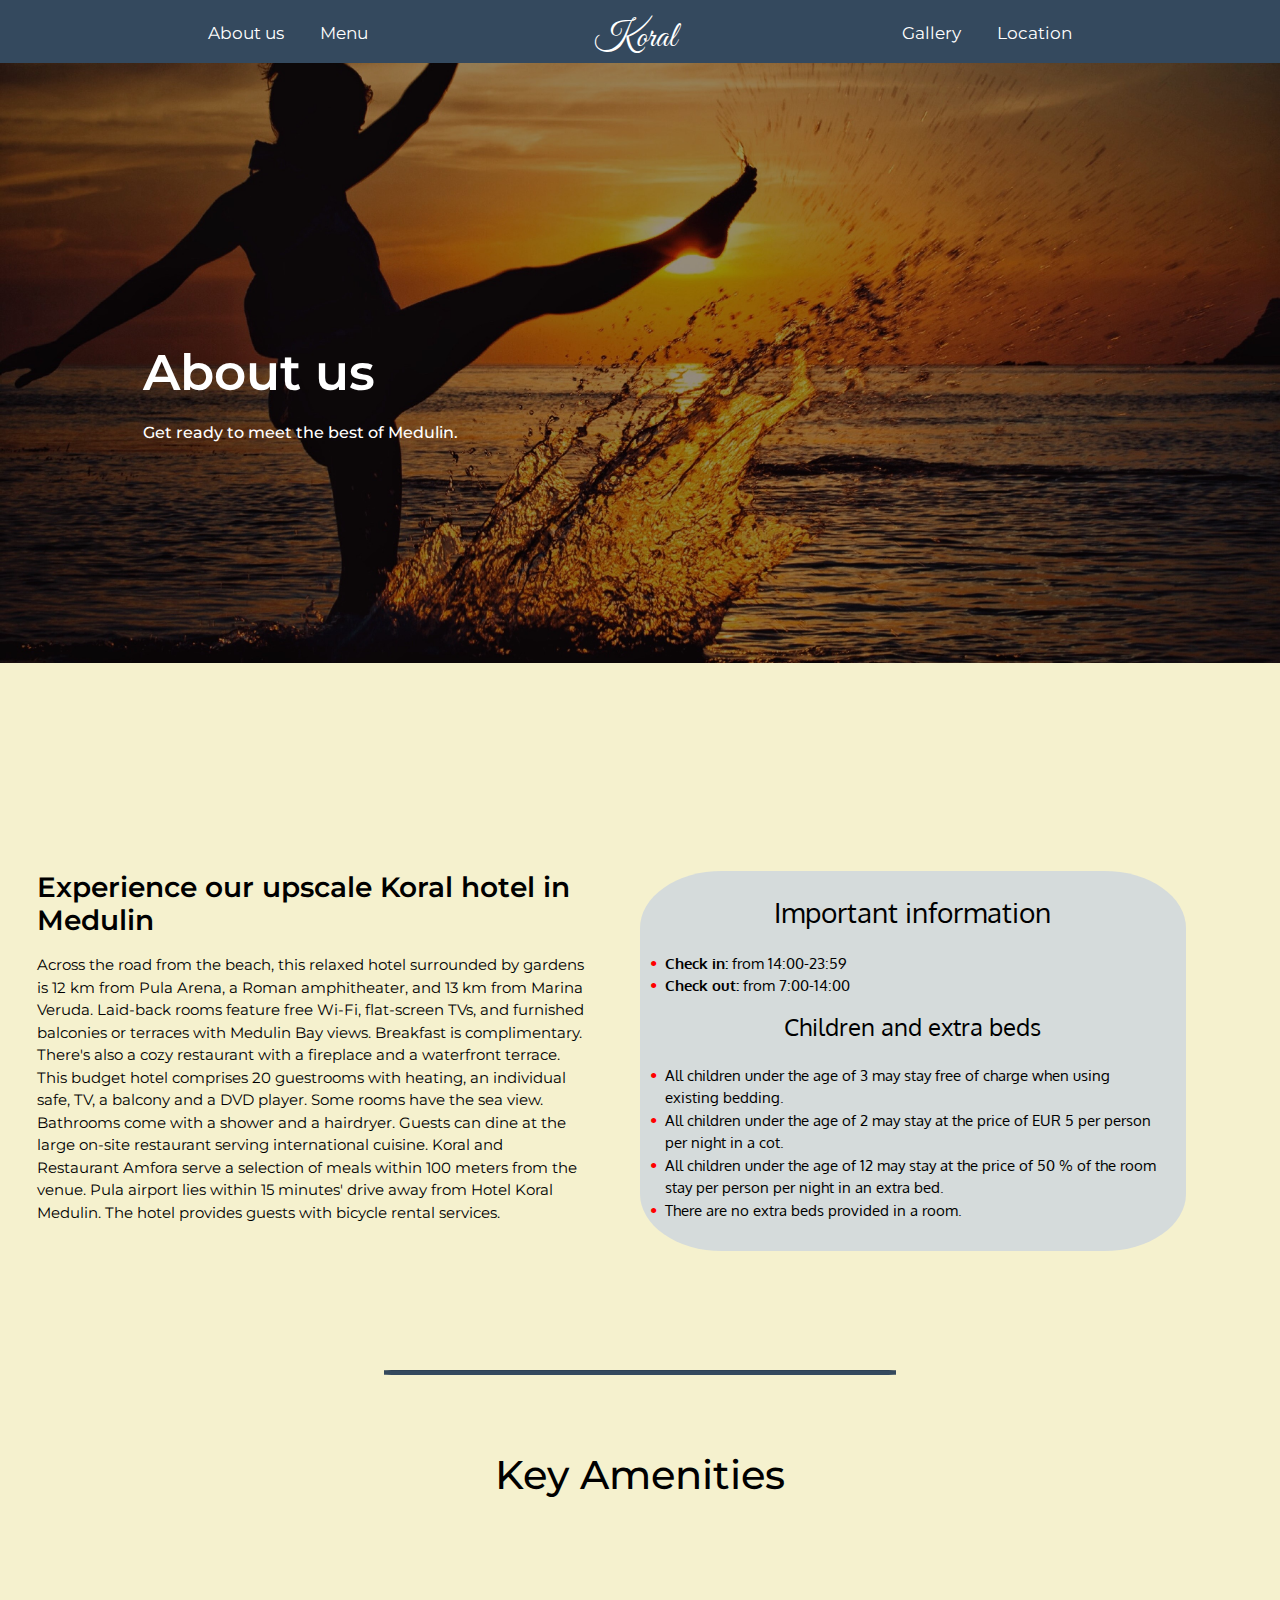
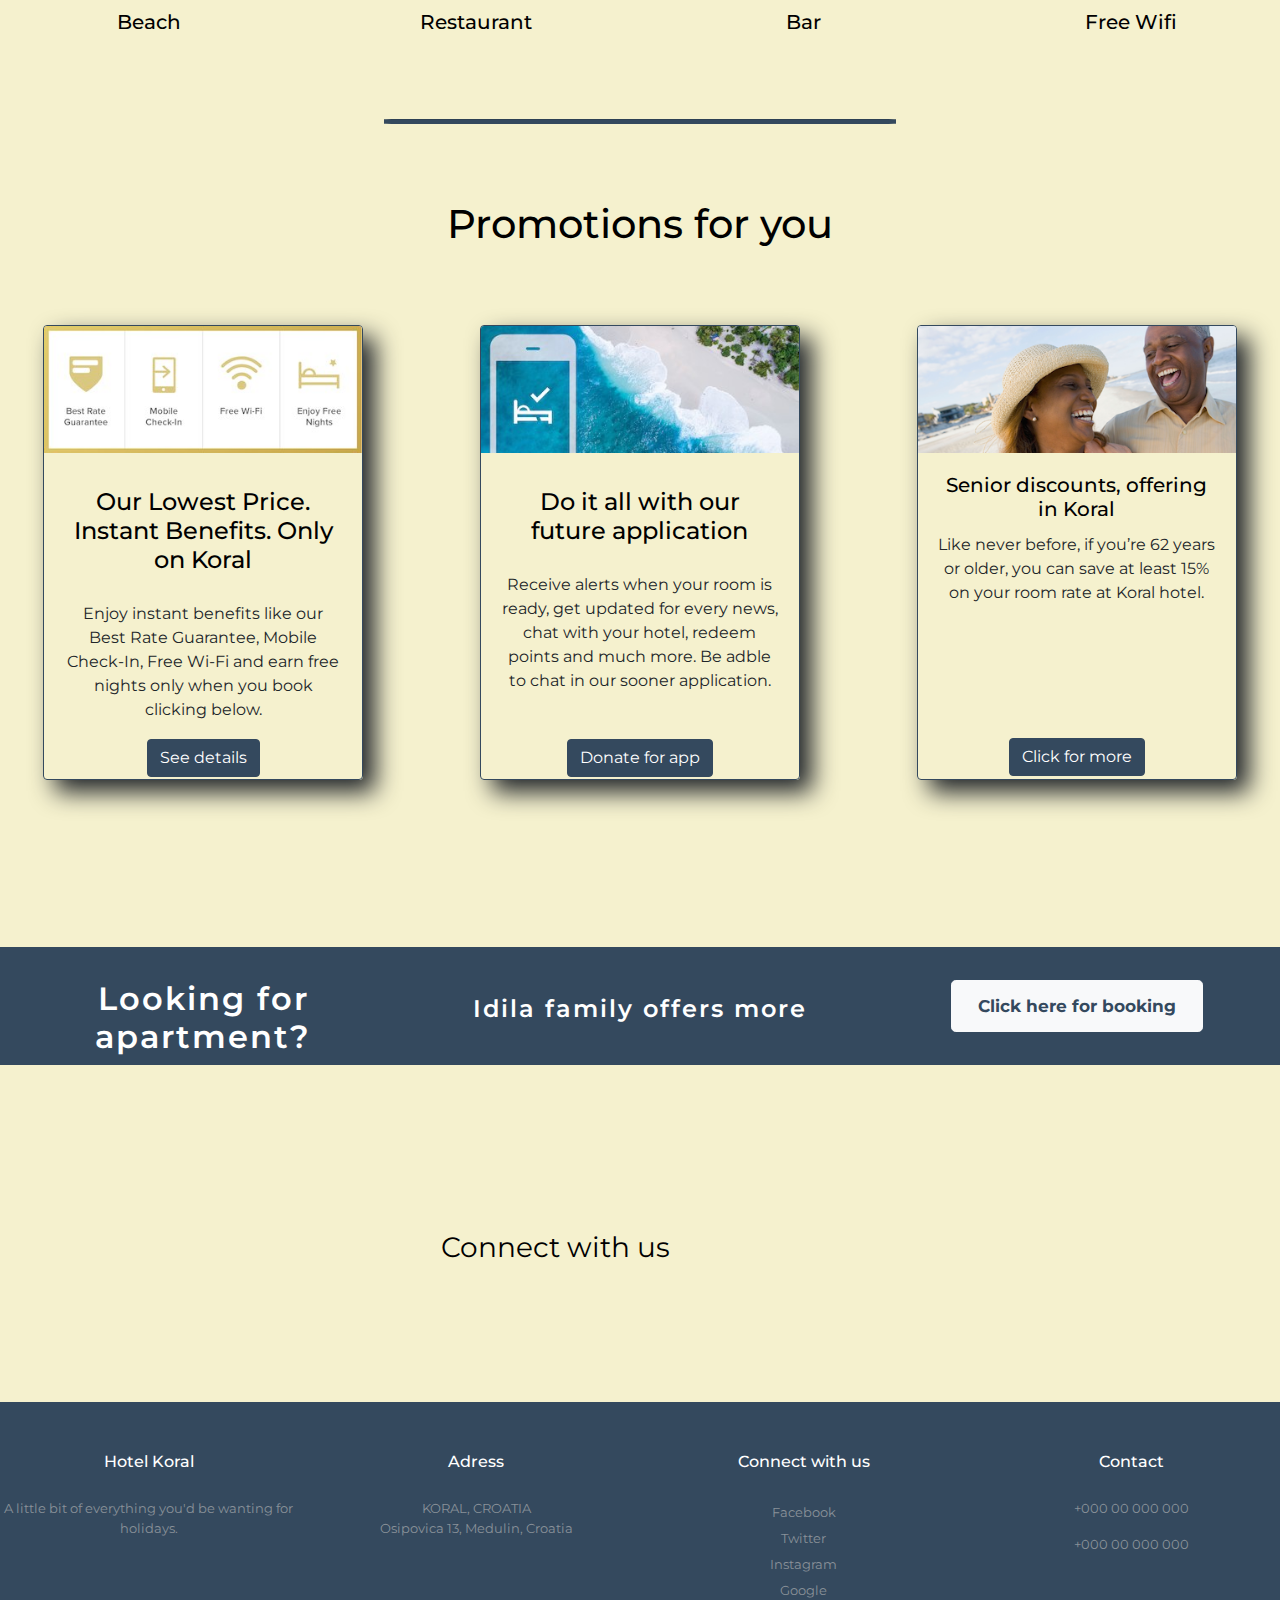
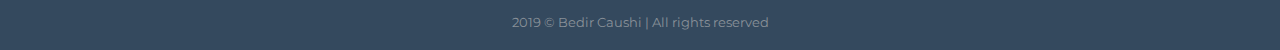
==== aboutus.html @ 865e2864 "Hotel Koral Added" ====
<!DOCTYPE html>
<html lang="en" dir="ltr">

<head>
  <meta charset="utf-8">
  <title>Koral</title>
  <!-- Addind css, js and bootstrap links -->
  <script src="https://ajax.googleapis.com/ajax/libs/jquery/3.1.1/jquery.min.js"></script>
  <link rel="stylesheet" type="text/css" href="bootstrap/css/bootstrap.min.css" />
  <!-- My style.css -->
  <link rel="stylesheet" type="text/css" href="css/style.css" />
  <script src="bootstrap/js/bootstrap.min.js"></script>
  <script src="js/script.js"></script>
  <!-- Add icon library -->
  <link rel="stylesheet" href="https://use.fontawesome.com/releases/v5.6.1/css/all.css" integrity="sha384-gfdkjb5BdAXd+lj+gudLWI+BXq4IuLW5IT+brZEZsLFm++aCMlF1V92rMkPaX4PP" crossorigin="anonymous">

  <!-- Adding fonts -->
  <link href="https://fonts.googleapis.com/css?family=Great+Vibes|Libre+Baskerville|Montserrat|Oxygen|Roboto" rel="stylesheet">
</head>

<body>
  <!-- Navigation bar -->
  <section id="navbar">
    <nav class="navbar navbar-expand-lg">
      <p class="display">Menu</p>
      <button class=" navbar-light bg-light navbar-toggler" type="button" data-toggle="collapse" data-target="#navbarNav" aria-controls="navbarNav" aria-expanded="false" aria-label="Toggle navigation">
        <span class="navbar-toggler-icon"></span>
      </button>
      <div class="collapse navbar-collapse" id="navbarNav">
        <ul class="navbar-nav">
          <li class="nav-item">
            <a class="nav-link" href="aboutus.html">About us <span class="sr-only">(current)</span></a>
          </li>
          <li class="nav-item">
            <a class="nav-link" href="#">Menu</a>
          </li>
          <li class="nav-item active">
            <a class="nav-link Koral-link" href="index.html">Koral</a>
          </li>
          <li class="nav-item">
            <a class="nav-link " href="#">Gallery</a>
          </li>
          <li class="nav-item">
            <a class="nav-link " href="#">Location</a>
          </li>
        </ul>
      </div>
    </nav>
  </section>

  <section id="bg">
    <div class="bg-aboutus ">
      <!-- <img class="bg-aboutus"src="images/aboutus.jpg" alt="sea sand"> -->
      <div class="container text-aboutus">
        <h1 class="header-aboutus">About us</h1>
        <h6>Get ready to meet the best of Medulin.</h6>
      </div>
    </div>
  </section>

  <section id="hotel-details">
    <div class="row">
      <div class="content-details  col-lg-6">
        <h3 class="header-content-details">Experience our upscale Koral hotel in Medulin</h3>
        <p>Across the road from the beach, this relaxed hotel surrounded by gardens is 12 km from Pula Arena,
          a Roman amphitheater, and 13 km from Marina Veruda. Laid-back rooms feature free Wi-Fi, flat-screen TVs,
          and furnished balconies or terraces with Medulin Bay views. Breakfast is complimentary. There's also a
          cozy restaurant with a fireplace and a waterfront terrace.<br>This budget hotel comprises 20 guestrooms with heating, an individual safe, TV, a balcony and a DVD player. Some rooms
          have the sea view. Bathrooms come with a shower and a hairdryer. Guests can dine at the large on-site restaurant serving international cuisine. Koral and Restaurant Amfora serve a selection of meals within 100 meters from the venue.
          Pula airport lies within 15 minutes' drive away from Hotel Koral Medulin.
          The hotel provides guests with bicycle rental services.
        </p>
      </div>
      <div class="imp-info col-lg-5 col-sm-10">
        <div class="content-imp-info">
          <h3>Important information</h3>
          <ul class="align-left">
            <li><b>Check in: </b>from 14:00-23:59</li>
            <li><b>Check out: </b>from 7:00-14:00</li>
          </ul>
          <h4>Children and extra beds</h4>
          <ul class="align-left">
            <li>All children under the age of 3 may stay free of charge when using existing bedding.</li>
            <li>All children under the age of 2 may stay at the price of EUR 5 per person per night in a cot.</li>
            <li>All children under the age of 12 may stay at the price of 50 % of the room stay per person per night in an extra bed.</li>
            <li>There are no extra beds provided in a room.</li>
          </ul>
        </div>
      </div>
    </div>
  </section>

  <hr>
  <section id="amenities">
    <div class="key-amenities">
      <h1 class="header-key-amenities">Key Amenities</h1>
      <div class="row symbol-amenities">
        <div class="col-lg-3 col-sm-6">
          <i class="fas fa-umbrella-beach"></i>
          <h5>Beach</h5>
        </div>
        <div class="col-lg-3 col-sm-6">
          <i class="fas fa-utensils"></i>
          <h5>Restaurant</h5>
        </div>
        <div class="col-lg-3 col-sm-6">
          <i class="fas fa-glass-martini"></i>
          <h5>Bar</h5>
        </div>
        <div class="col-lg-3 col-sm-6">
          <i class="fas fa-wifi"></i>
          <h5>Free Wifi</h5>
        </div>
      </div>
    </div>
  </section>

  <hr>
  <section id="cards">
    <h1 class="header-cards">Promotions for you</h1>
    <div class="row cards">
      <div class="card" style="width: 20rem;">
        <img src="images/Banner_Facilities.jpg" class="card-img-top" alt="...">
        <div class="card-body">
          <h4 class="card-title">Our Lowest Price. Instant Benefits. Only on Koral</h4>
          <p class="card-text">Enjoy instant benefits like our Best Rate Guarantee, Mobile Check-In, Free Wi-Fi and earn free nights only when you book clicking below.</p>
          <a href="https://www.tripadvisor.co.za/Hotel_Review-g608707-d668402-Reviews-Hotel_Koral-Medulin_Istria.html" target="_blank" class="btn-card btn-card1 btn btn-primary">See details</a>
        </div>
      </div>
      <div class="card" style="width: 20rem;">
        <img src="images/Mobile_app_banner.jpg" class="card-img-top" alt="...">
        <div class="card-body">
          <h4 class="card-title">Do it all with our future application</h4>
          <p class="card-text">Receive alerts when your room is ready, get updated for every news, chat with your hotel, redeem points and much more. Be adble to chat in our sooner application.</p>
          <a href="https://silkroadbank.com.mk/" target="_blank" class="btn-card  btn-card2 btn btn-primary">Donate for app</a>
        </div>
      </div>
      <div class="card" style="width: 20rem;">
        <img src="images/sr_discount.png" class="card-img-top" alt="...">
        <div class="card-body">
          <h5 class="card-title">Senior discounts, offering in Koral</h5>
          <p class="card-text">Like never before, if you’re 62 years or older, you can save at least 15% on your room rate at Koral hotel.</p>
          <a href="mailto:caushibedir0@gmail.com?Subject=Senior%20Discounts%20information" target="_top" class="btn-card btn-card3 btn btn-primary">Click for more</a>
        </div>
      </div>
    </div>
  </section>


  <section id="apartments">
    <div class="aprt row">
      <h2 class="header-aprt col-lg-4 col-md-6 col-sm-12">Looking for apartment?</h2>
      <h4 class="header-aprt header-aprt2 col-lg-4 col-md-6 col-sm-12">Idila family offers more</h4>
      <button type="button" class="btn-aprt btn btn-light btn-lg "><a href="https://www.booking.com/hotel/hr/apartmans-idola.en-gb.html?aid=318615;label=New_English_EN_MK_27034588345-jY5cNfgVFZDJ51Z5MjPeywS112436922025%3Apl%3Ata%3Ap1%3Ap2%3Aac%3Aap1t1%3Aneg%3Afi2136198519%3Atiaud-146342137030%3Adsa-303472602395%3Alp9075766%3Ali%3Adec%3Adm;sid=7c6acc72ecff248f17c25b5b63b154c4;dest_id=-88846;dest_type=city;dist=0;hapos=1;hpos=1;room1=A%2CA;sb_price_type=total;sr_order=popularity;srepoch=1547555647;srpvid=ca76585fb890007f;type=total;ucfs=1&#hotelTmpl"
          target="_blank">Click here for booking</a></button>
    </div>
  </section>

  <section id="connect">
    <div class="connect-content ">
      <h3 class="connect-header">Connect with us</h3>
      <a href="https://www.facebook.com/thebedirr" target="_blank"><i class="fab fa-facebook-square sm-icon"></i></a>
      <a href="https://twitter.com/thebedirr" target="_blank"><i class="fab fa-twitter sm-icon"></i></a>
      <a href="https://www.instagram.com/bedircaushi/?hl=en"target="_blank"><i class="fab fa-instagram sm-icon"></i></a>
      <a href="https://plus.google.com/u/0/117963881781487166513"target="_blank"><i class="fab fa-google sm-icon"></i></a>
      </div>
  </section>

  <section id="footer">
    <div class="row footer">
      <div class="col-lg-3 col-md-6">
        <h6>Hotel Koral</h6>
        <p>A little bit of everything you'd be wanting for holidays.</p>
      </div>
      <div class="col-lg-3 col-md-6">
        <h6>Adress</h6>
        <p>KORAL, CROATIA <br>Osipovica 13, Medulin, Croatia</p>
      </div>
      <div class="col-lg-3 col-md-6">
        <h6>Connect with us</h6>
        <ul>
          <li><a href="https://www.facebook.com/thebedirr" target="_blank"><i class="fab fa-facebook-square "></i> Facebook</a></li>
          <li><a href="https://twitter.com/thebedirr" target="_blank"><i class="fab fa-twitter "></i> Twitter</a></li>
          <li><a href="https://www.instagram.com/bedircaushi/?hl=en"target="_blank"><i class="fab fa-instagram "></i> Instagram</a></li>
          <li><a href="https://plus.google.com/u/0/117963881781487166513"target="_blank"><i class="fab fa-google "></i> Google</a></li>
        </ul>
      </div>
      <div class="col-lg-3 col-md-6">
        <h6>Contact</h6>
        <i class="fas fa-mobile"></i><p> +000 00 000 000</p>
        <i class="fas fa-phone"></i><p> +000 00 000 000</p>
      </div>
    </div>
    <div class="copyright">
      <p>2019 © Bedir Caushi | All rights reserved</p>
    </div>
  </section>
---- css/style.css ----
*{
  margin: 0;
  padding: 0;
}
body{
  font-family: 'Montserrat', 'Oxygen';
  line-height: 1.5;
  background-color: #F5F1CE;
}
h1,h2,h3,h4,h5,h6{
  color: black;
}
/*index.html*/
section a{
  color: #fff;
}
section a:hover{
  color:#E0CE37;
}

.p{
  position: relative;
  margin-bottom: 10%;
  text-align: center;
  color: #fff;
  letter-spacing: 1px;

}
.center{
  display: inline-block;
  position: relative;
  margin-bottom: -10%;
  text-align: center;
  margin:0 35%;
  letter-spacing: 0.5px;
  color: #C2C0B1;
}
.contain{
  position: relative;
  margin-top: -500px;
}

.p1 {
  font-family: 'Oxygen';
  color: white;
  font-size: 30px;
  padding-bottom: 20px;
}
.p2{
  text-align: center;
}

.bg-image{
  background-image: url("bg.jpg");
  background-repeat: no-repeat;
  background-size: cover;
  background-position: center;
  height: 90vh;
  width: 100%;
  filter: blur(7px);
}
.fa{
  position:relative;
  top:10px;
}

.Koral-link:hover{
  color: #E0CE37;
}
.display{
  position: relative;
  top: 10px;
  color: #fff;
  font-size: 22px;
}
#navbar{
  background-color: #34495E;
}
@media(min-width: 992px)
{
section ul{
  text-align: center;
  margin: auto;
}
section a{
  font-family: 'Montserrat', sans-serif;
  line-height: 2.0;
  font-size: 17px;
  margin: 0 10px -39px 10px;
}
.Koral-link{
  font-family: 'Great Vibes', cursive;
  font-size: 35px;
  margin-left: 200px;
  margin-right: 200px;
  position: relative;
  bottom: 13px;
}
.Koral-link:hover{
  color:#fff;
}
.display
{
  font-size: 30px;
  position: relative;
  margin-bottom: 17px;
  display: none;
}
}
/*about us*/
.bg-aboutus{
  background-image: url("../images/aboutus.jpg");
   background-color: #cccccc;
   height: 600px;
   background-position: center;
   background-repeat: no-repeat;
   background-size: cover;
   position: relative;
   padding-top: 110px;
   padding-bottom: 110px;
}
.text-aboutus h1,h6{
  color: #fff;
}
.text-aboutus{
  padding-top: 170px;
  margin-left:10%;
}
.header-aboutus{
  margin-bottom: 20px;
  font-size: 50px;
  font-weight: 600;
}

.content-details{
  display: inline-block;
  color: black;
  font-size: 15px;
  padding:10% 4% 4% 4%;

}
.header-content-details{
  font-weight: 600;
  margin-bottom: 3%;
}
.imp-info{
  background-color: #D5DBDB;
  display: inline-block;
  height:380px;
  margin-top: 10%;
  border-radius: 15%;
}
.content-imp-info{
  font-family: 'Oxygen';
  color: black;
  margin: 2%;
  font-size: 15px;
}
.content-imp-info h3, h4{
   text-align: center;
   padding-bottom: 15px;
   padding-top: 15px;
}
 .align-left{
  text-align: left;
}
.align-left {
  list-style: none;
}

.align-left li::before {
  content: "\2022";
  color: red;
  font-weight: bold;
  display: inline-block;
  width: 1em;
  margin-left: -1em;
}

hr{
  width:40%;
  height:4px;
  border-radius: 5%;
  background-color: #34495E;
  margin:auto;

}
#hotel-details, #amenities, #cards, #apartments, #connect{
  margin-bottom: 6%;
  margin-top: 6%;
}
.key-amenities{
  text-align: center;

}
.header-key-amenities{
  padding-bottom: 8%;
}
.symbol-amenities{
  font-size: 35px;
  color: #34495E;
}
#amenities i{
  font-size: 35px;
    color: #34495E;
    -moz-transition:color .3s ease-in;
    -o-transition:color .3s ease-in;
    -webkit-transition:color .3s ease-in;
}
#amenities i:hover{
  color:#CFBE2C;
}

.card{
 text-align: center;
 margin: auto;
 border: 1px solid #34495E;
 height:455px;
 background: transparent;
 transition: all 0.3s ease;
 box-shadow: 12px 12px 25px 0px;
}
.cards{
  padding-bottom: 90px;
}

.header-cards{
  text-align: center;
  margin-bottom: 6%;
}
.btn-card{
  background-color: #34495E;
  border-color: #34495E;
}
.btn-card1{
  margin-top: -25px;
}
.btn-card2{
  margin-top: 30px;
}
.btn-card3{
  margin-top: 117px;
}

.aprt{
  /* width:100%; */
  height:25%;
  background-color: #34495E;
}
.header-aprt{
  color: #fff;
  font-weight: 600;
  position: relative;
  display: inline-block;
  /* margin-left: 8%; */
  margin-top: 2.5%;
  letter-spacing: 2px;
  text-align: center;
}
.header-aprt2{
  position: relative;
  margin-bottom: 20px;
}
.btn-aprt{
  position: relative;
  margin: auto;
}
#apartments a{
  color: #34495E;
  font-weight: bold;
}
#apartments a:hover{
  text-decoration: none;
}
.connect-content{
  text-align: center;
  padding-top: 80px;
  padding-bottom: 50px;
}
.connect-header{
  font-weight: 400;
  display: inline-block;
  margin-left: 2%;
  margin-right: 1%;
}
.sm-icon{
  font-size: 27px;
  margin-left: 1%;
  margin-right: 1%;
  /* -webkit-transition: .5s  all ease;
  -moz-transition: .5s all ease;
transition: .2s all ease; */
-moz-transition:color .3s ease-in;
-o-transition:color .3s ease-in;
-webkit-transition:color .3s ease-in;
  color: #34495E;
}
/* .sm-icon:hover{
  font-size: 30px;
} */
.fa-facebook-square:hover{
  color: #3b5998;
}
.fa-twitter:hover{
  color: #00acee;
}
.fa-instagram:hover{
  color:#8a3ab9;
}
.fa-google:hover{
  color:#db3236;
}
.connect-content a{
  color: #262E36;
}

.footer{
  background-color: #34495E;
  padding-top: 50px;
  text-align: center;
}
#footer h6{
  color:#fff;
  padding-bottom: 20px;
}
#footer p, i, a{
  color: #899199;
  font-size: 13px;
}
#footer ul li a{
  color: #899199;
  font-size: 13px;
}
#footer ul li a:hover{
  text-decoration: none;
}
#footer ul{
  list-style-type: none;
}
.copyright{
  text-align: center;
  background-color: #34495E;
  padding-bottom: 1px;
  padding-top: 10px;
}
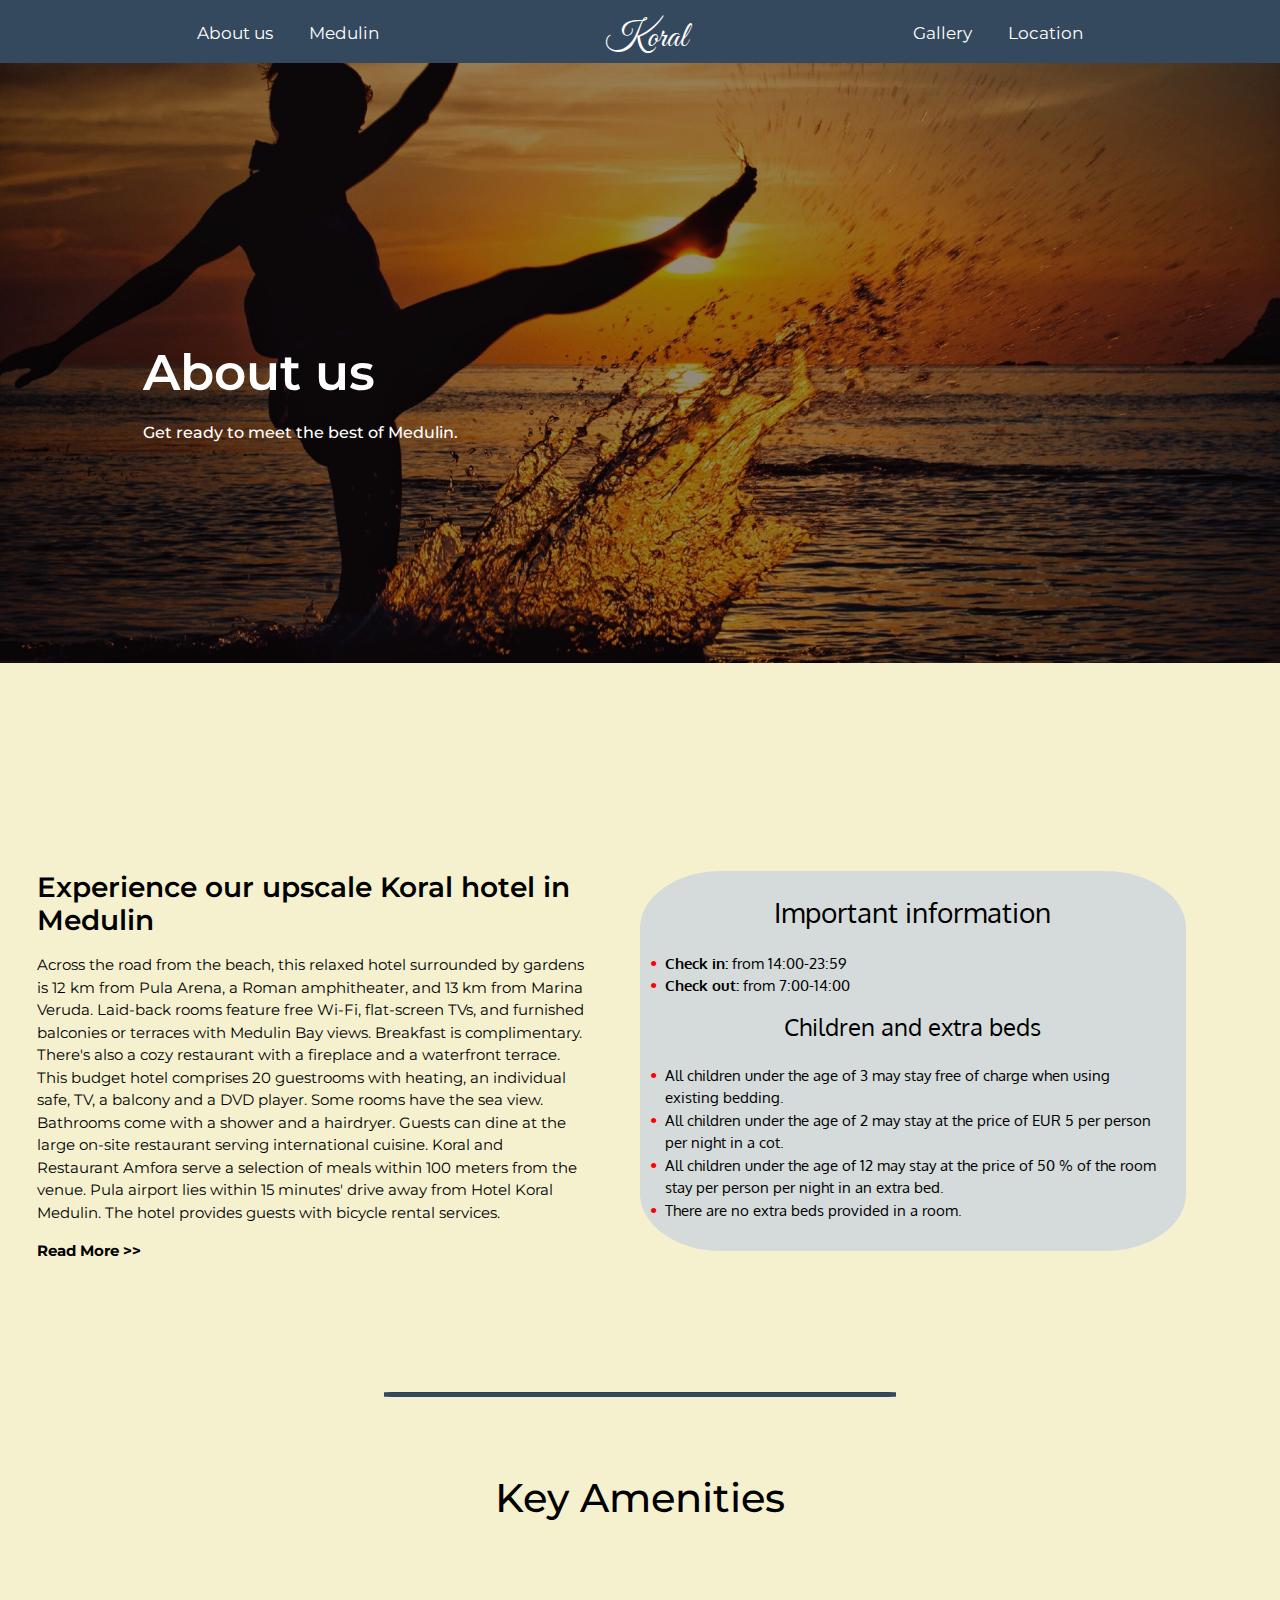
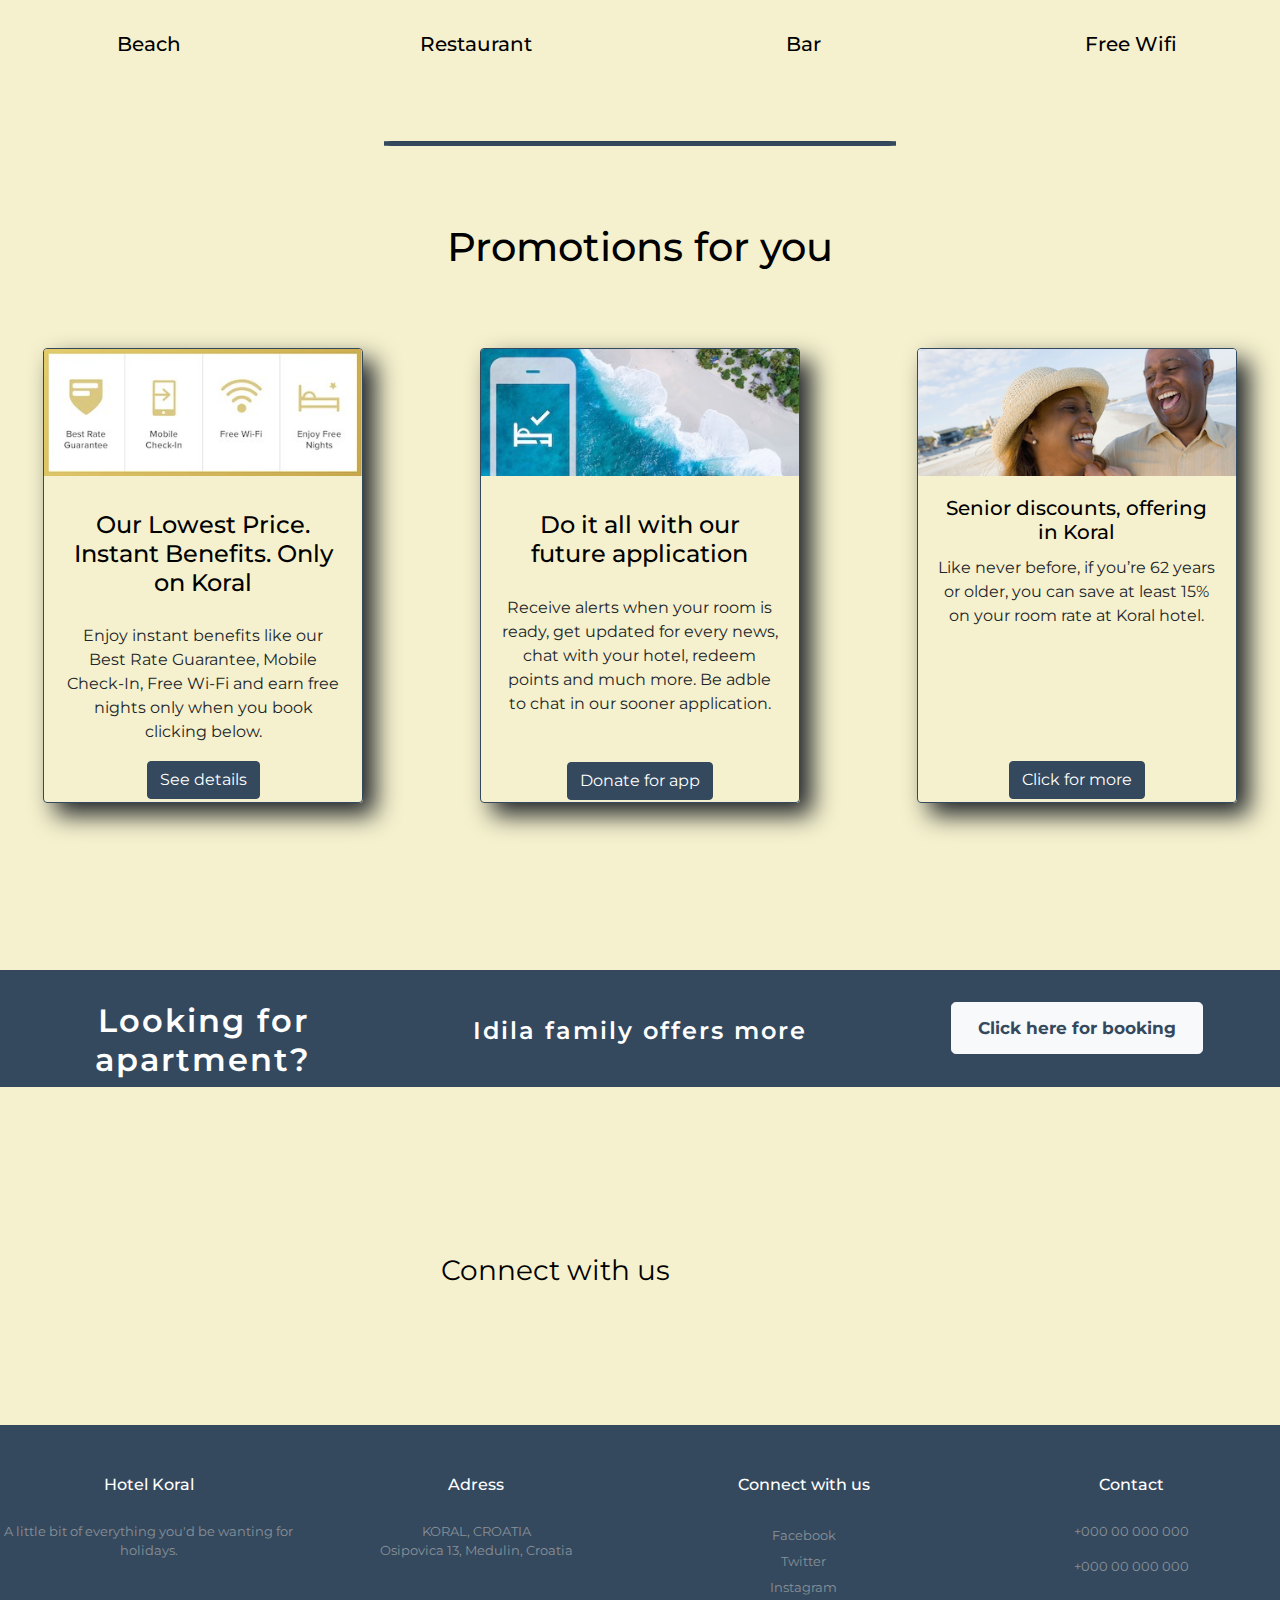
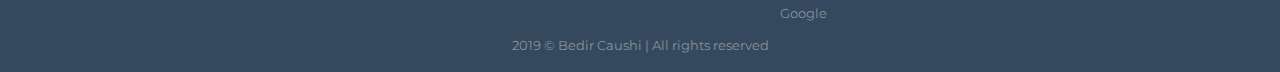
==== commit 37022012: "Added: jquery code and explore istria section" ====
--- a/aboutus.html
+++ b/aboutus.html
@@ -10,7 +10,6 @@
   <!-- My style.css -->
   <link rel="stylesheet" type="text/css" href="css/style.css" />
   <script src="bootstrap/js/bootstrap.min.js"></script>
-  <script src="js/script.js"></script>
   <!-- Add icon library -->
   <link rel="stylesheet" href="https://use.fontawesome.com/releases/v5.6.1/css/all.css" integrity="sha384-gfdkjb5BdAXd+lj+gudLWI+BXq4IuLW5IT+brZEZsLFm++aCMlF1V92rMkPaX4PP" crossorigin="anonymous">
 
@@ -32,16 +31,16 @@
             <a class="nav-link" href="aboutus.html">About us <span class="sr-only">(current)</span></a>
           </li>
           <li class="nav-item">
-            <a class="nav-link" href="#">Menu</a>
+            <a class="nav-link" href="medulin.html">Medulin</a>
           </li>
           <li class="nav-item active">
             <a class="nav-link Koral-link" href="index.html">Koral</a>
           </li>
           <li class="nav-item">
-            <a class="nav-link " href="#">Gallery</a>
-          </li>
-          <li class="nav-item">
-            <a class="nav-link " href="#">Location</a>
+            <a class="nav-link " href="gallery.html">Gallery</a>
+          </li>
+          <li class="nav-item">
+            <a class="nav-link " href="location.html">Location</a>
           </li>
         </ul>
       </div>
@@ -69,7 +68,11 @@
           have the sea view. Bathrooms come with a shower and a hairdryer. Guests can dine at the large on-site restaurant serving international cuisine. Koral and Restaurant Amfora serve a selection of meals within 100 meters from the venue.
           Pula airport lies within 15 minutes' drive away from Hotel Koral Medulin.
           The hotel provides guests with bicycle rental services.
-        </p>
+        <span class="toggle-paragraph">Marriott is providing guests the opportunity to enroll in web monitoring free of charge for one year.
+           This service monitors internet sites where personal information is shared and generates an alert to the guest if evidence of the
+           guest's personal information is found. Due to regulatory and other reasons, web monitoring or similar products are not available in all countries/regions.
+            Guests from the United States who complete the web monitoring enrollment process will also be provided fraud consultation services and reimbursement coverage for free.</span></p>
+            <b class="show-hide" data-content="toggle-text">Read More >></b>
       </div>
       <div class="imp-info col-lg-5 col-sm-10">
         <div class="content-imp-info">
@@ -161,9 +164,9 @@
       <h3 class="connect-header">Connect with us</h3>
       <a href="https://www.facebook.com/thebedirr" target="_blank"><i class="fab fa-facebook-square sm-icon"></i></a>
       <a href="https://twitter.com/thebedirr" target="_blank"><i class="fab fa-twitter sm-icon"></i></a>
-      <a href="https://www.instagram.com/bedircaushi/?hl=en"target="_blank"><i class="fab fa-instagram sm-icon"></i></a>
-      <a href="https://plus.google.com/u/0/117963881781487166513"target="_blank"><i class="fab fa-google sm-icon"></i></a>
-      </div>
+      <a href="https://www.instagram.com/bedircaushi/?hl=en" target="_blank"><i class="fab fa-instagram sm-icon"></i></a>
+      <a href="https://plus.google.com/u/0/117963881781487166513" target="_blank"><i class="fab fa-google sm-icon"></i></a>
+    </div>
   </section>
 
   <section id="footer">
@@ -181,17 +184,29 @@
         <ul>
           <li><a href="https://www.facebook.com/thebedirr" target="_blank"><i class="fab fa-facebook-square "></i> Facebook</a></li>
           <li><a href="https://twitter.com/thebedirr" target="_blank"><i class="fab fa-twitter "></i> Twitter</a></li>
-          <li><a href="https://www.instagram.com/bedircaushi/?hl=en"target="_blank"><i class="fab fa-instagram "></i> Instagram</a></li>
-          <li><a href="https://plus.google.com/u/0/117963881781487166513"target="_blank"><i class="fab fa-google "></i> Google</a></li>
+          <li><a href="https://www.instagram.com/bedircaushi/?hl=en" target="_blank"><i class="fab fa-instagram "></i> Instagram</a></li>
+          <li><a href="https://plus.google.com/u/0/117963881781487166513" target="_blank"><i class="fab fa-google "></i> Google</a></li>
         </ul>
       </div>
       <div class="col-lg-3 col-md-6">
         <h6>Contact</h6>
-        <i class="fas fa-mobile"></i><p> +000 00 000 000</p>
-        <i class="fas fa-phone"></i><p> +000 00 000 000</p>
+        <i class="fas fa-mobile"></i>
+        <p> +000 00 000 000</p>
+        <i class="fas fa-phone"></i>
+        <p> +000 00 000 000</p>
       </div>
     </div>
     <div class="copyright">
       <p>2019 © Bedir Caushi | All rights reserved</p>
     </div>
   </section>
+  <script
+  src="https://code.jquery.com/jquery-3.3.1.min.js"
+  integrity="sha256-FgpCb/KJQlLNfOu91ta32o/NMZxltwRo8QtmkMRdAu8="
+  crossorigin="anonymous"></script>
+
+  <script src="scripts/jquery.js" type="text/javascript"></script>
+  <script src="scripts/script.js" type="text/javascript"></script>
+</body>
+
+</html>
--- a/css/style.css
+++ b/css/style.css
@@ -228,9 +228,10 @@
   text-align: center;
   margin-bottom: 6%;
 }
-.btn-card{
+.btn-card, .btnmodal, .btn-rounded{
   background-color: #34495E;
   border-color: #34495E;
+  color: #fff;
 }
 .btn-card1{
   margin-top: -25px;
@@ -343,3 +344,79 @@
   padding-bottom: 1px;
   padding-top: 10px;
 }
+
+/* Location */
+.email-form{
+  width:60%;
+}
+.email-form, .map{
+  display: inline-block;
+  margin:10%;
+}
+.btn-form{
+  background-color: #34495E;
+  border: none;
+}
+.header-location{
+  font-family: 'Great Vibes', cursive;
+  line-height: 2;
+  text-align: center;
+  color: #34495E;
+  padding-top: 3%;
+}
+.head-gallery{
+  text-align: center;
+  margin-top: 2%;
+}
+.head-gallery1{
+  font-family: 'Nanum Gothic', sans-serif;
+  font-size: 30px;
+}
+.head-gallery2{
+  font-family: 'Bad Script', cursive;
+}
+.crsl{
+width:80%;
+margin: auto;
+background: transparent;
+transition: all 0.3s ease;
+box-shadow: 12px 12px 25px 0px;
+}
+.crsl-text{
+  opacity: 0.9;
+  color: #34495E;
+
+}
+.btnmodal{
+margin-bottom: 10px;
+}
+.modal-align{
+  margin:2% 38% 5% 38%;
+  display: inline-block;
+  position: relative;
+}
+ .toggle-paragraph{
+  display: none;
+}
+.bg-medulin {
+  /* The image used */
+  background-image: url('../images/arena.jpg');
+  /* Half height */
+  height:400px;  /* Center and scale the image nicely */
+  background-position: center;
+  background-repeat: no-repeat;
+  background-size: cover;
+  opacity: 0.6;
+}
+.container-medulin{
+  margin:5%;
+}
+.explore-medulin{
+  text-align: center;
+  opacity: 0.5;
+  }
+.video-istria{
+  width: 100%;
+  height: 600px;
+  margin-bottom: -1%;
+}
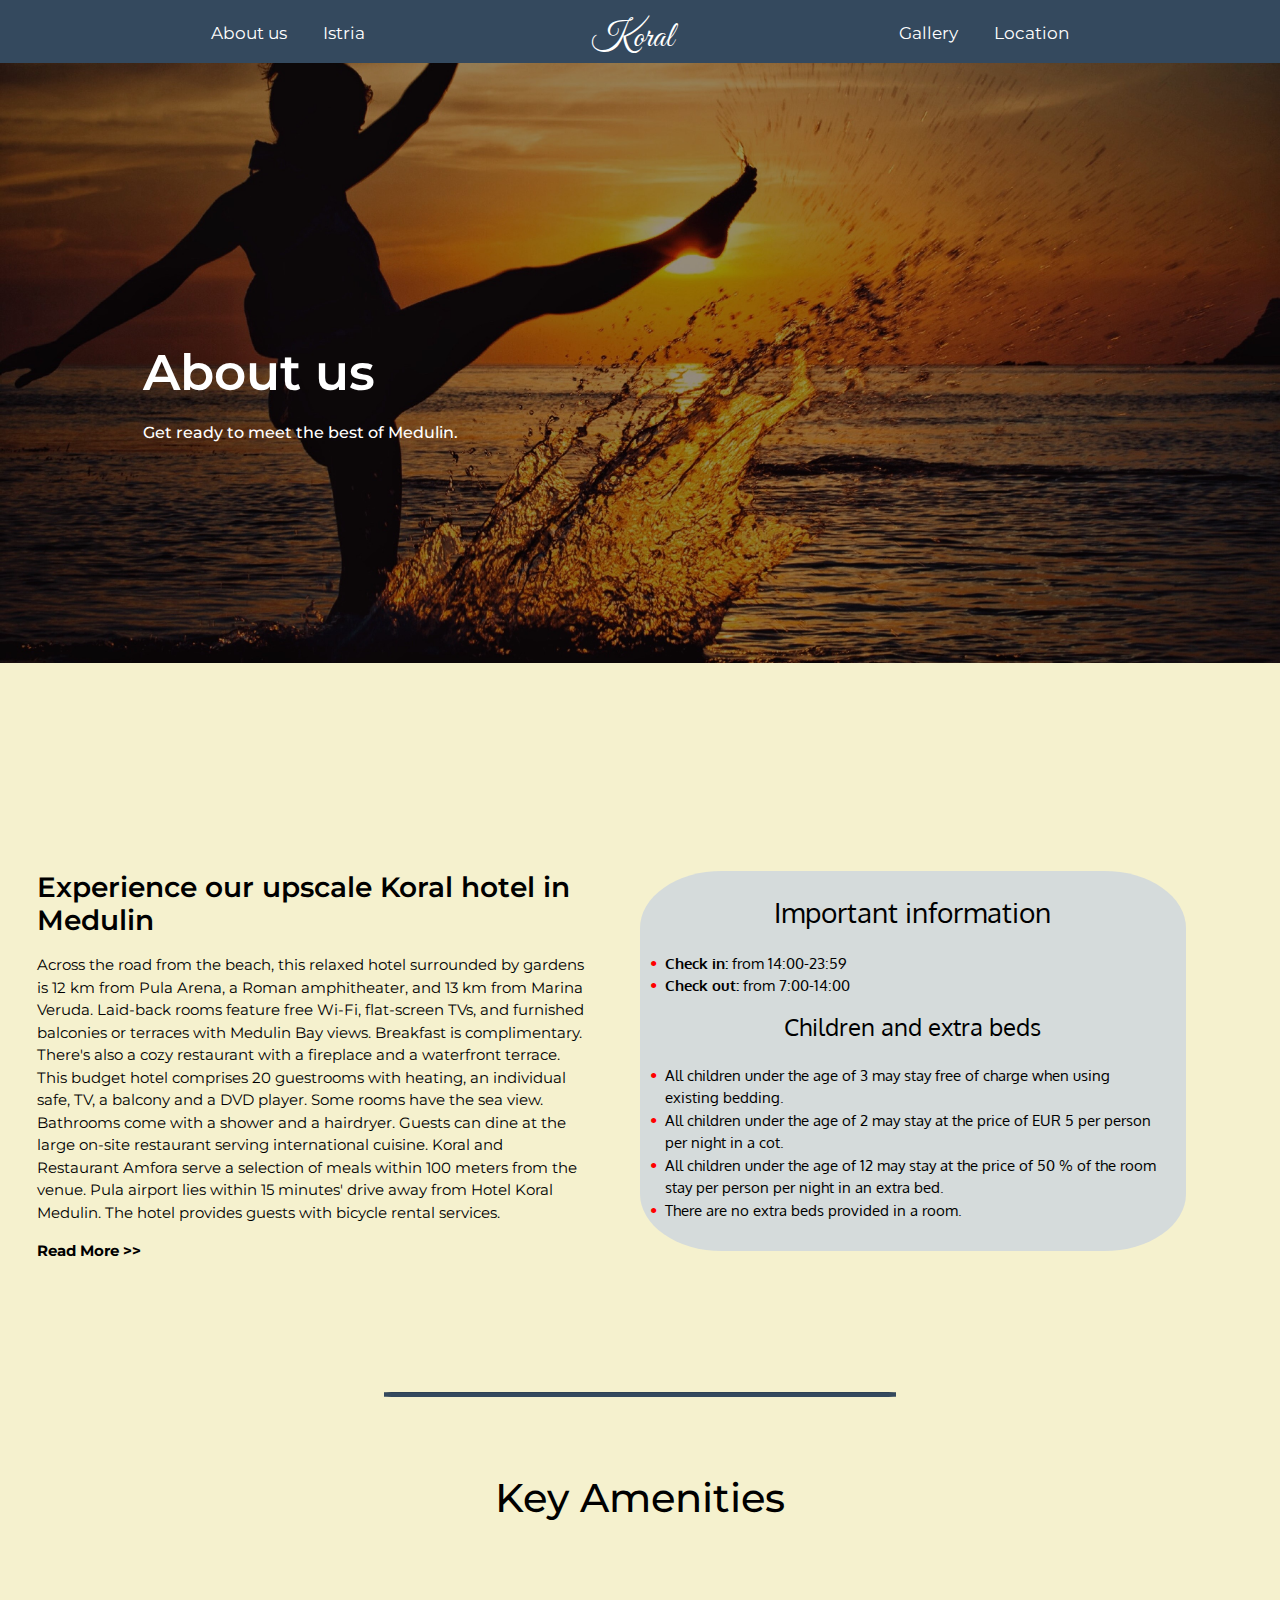
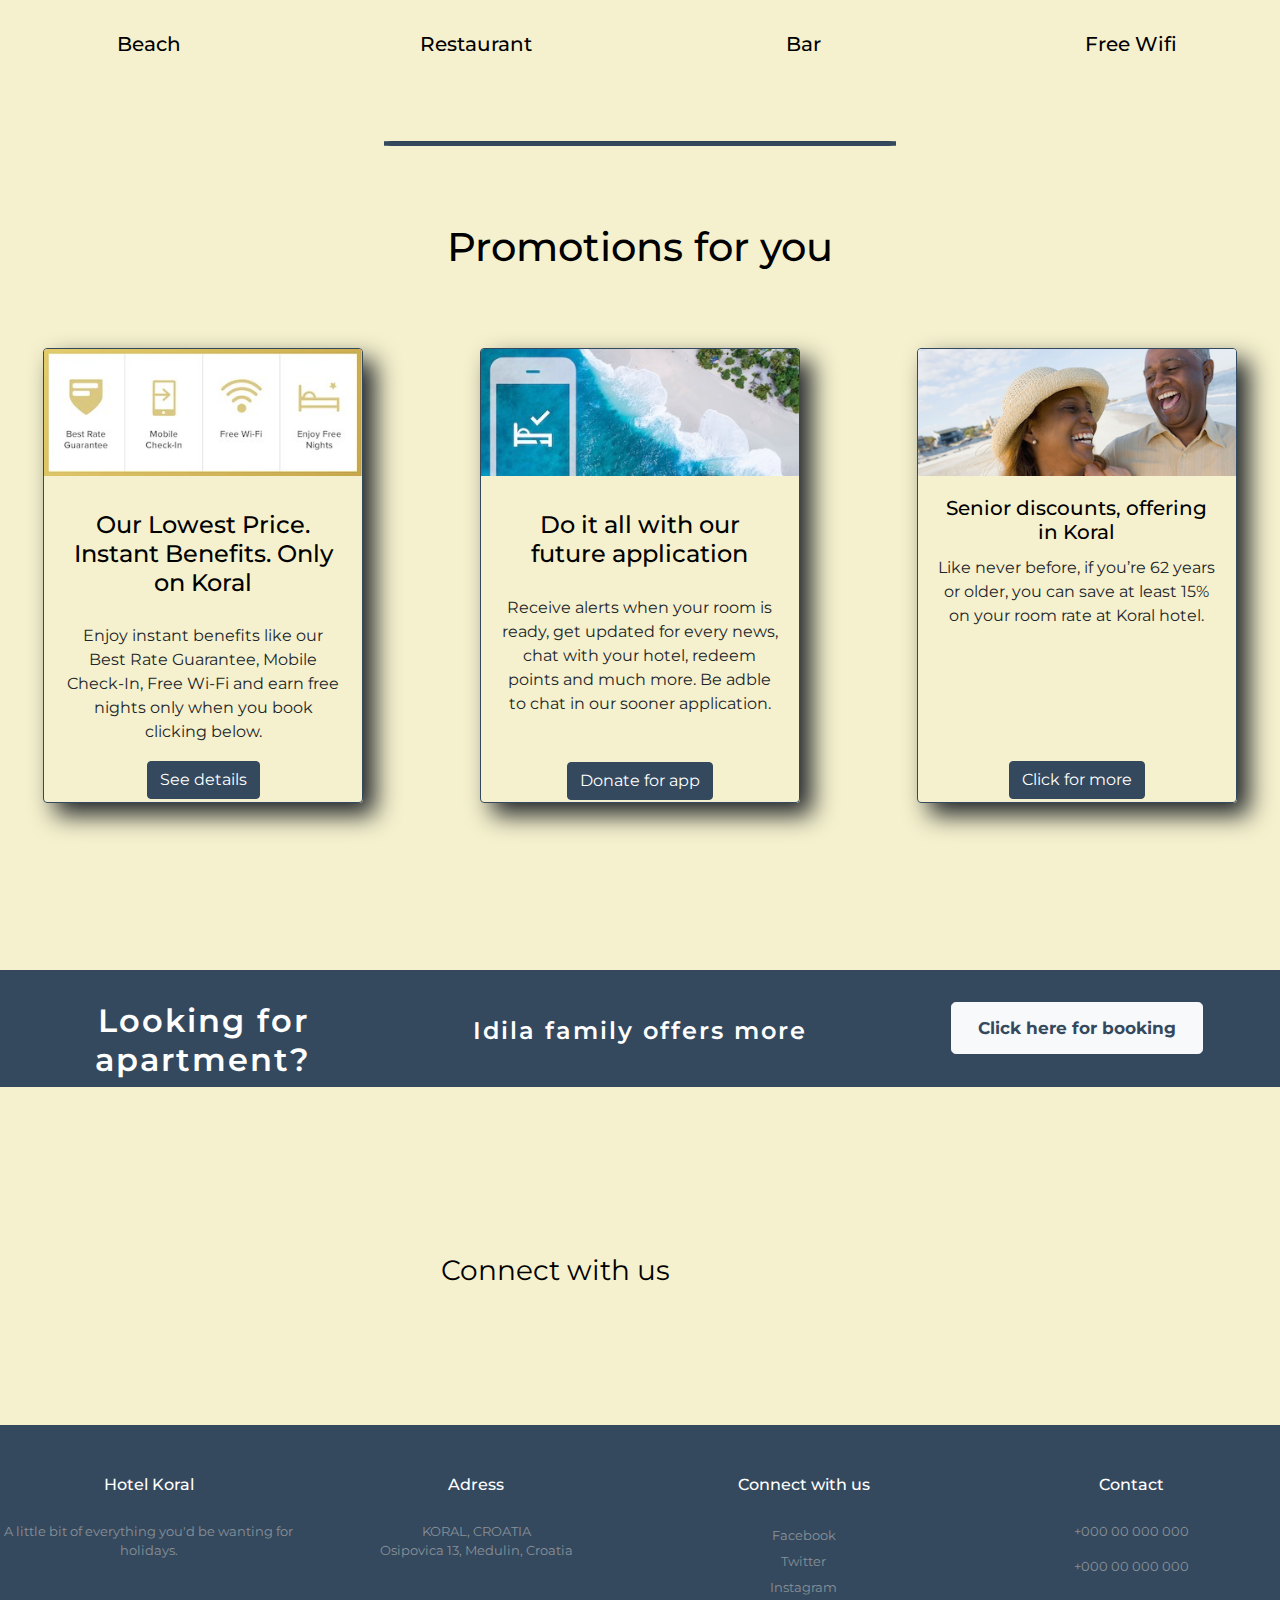
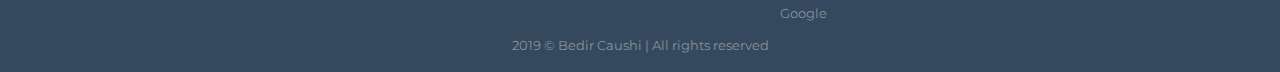
==== commit 0b23ff18: "Fixed: some bug fixes" ====
--- a/aboutus.html
+++ b/aboutus.html
@@ -31,7 +31,7 @@
             <a class="nav-link" href="aboutus.html">About us <span class="sr-only">(current)</span></a>
           </li>
           <li class="nav-item">
-            <a class="nav-link" href="medulin.html">Medulin</a>
+            <a class="nav-link" href="medulin.html">Istria</a>
           </li>
           <li class="nav-item active">
             <a class="nav-link Koral-link" href="index.html">Koral</a>
@@ -68,10 +68,10 @@
           have the sea view. Bathrooms come with a shower and a hairdryer. Guests can dine at the large on-site restaurant serving international cuisine. Koral and Restaurant Amfora serve a selection of meals within 100 meters from the venue.
           Pula airport lies within 15 minutes' drive away from Hotel Koral Medulin.
           The hotel provides guests with bicycle rental services.
-        <span class="toggle-paragraph">Marriott is providing guests the opportunity to enroll in web monitoring free of charge for one year.
+        <span class="toggle-paragraph">Koral is providing guests the opportunity to enroll in web monitoring free of charge for one year.
            This service monitors internet sites where personal information is shared and generates an alert to the guest if evidence of the
            guest's personal information is found. Due to regulatory and other reasons, web monitoring or similar products are not available in all countries/regions.
-            Guests from the United States who complete the web monitoring enrollment process will also be provided fraud consultation services and reimbursement coverage for free.</span></p>
+            Guests from the  Balkan States who complete the web monitoring enrollment process will also be provided fraud consultation services and reimbursement coverage for free.</span></p>
             <b class="show-hide" data-content="toggle-text">Read More >></b>
       </div>
       <div class="imp-info col-lg-5 col-sm-10">
--- a/css/style.css
+++ b/css/style.css
@@ -38,6 +38,7 @@
 .contain{
   position: relative;
   margin-top: -500px;
+  display: none;
 }
 
 .p1 {
@@ -420,3 +421,6 @@
   height: 600px;
   margin-bottom: -1%;
 }
+.pula-toggle, .medulin-toggle, .premantura-toggle{
+  display: none;
+}
